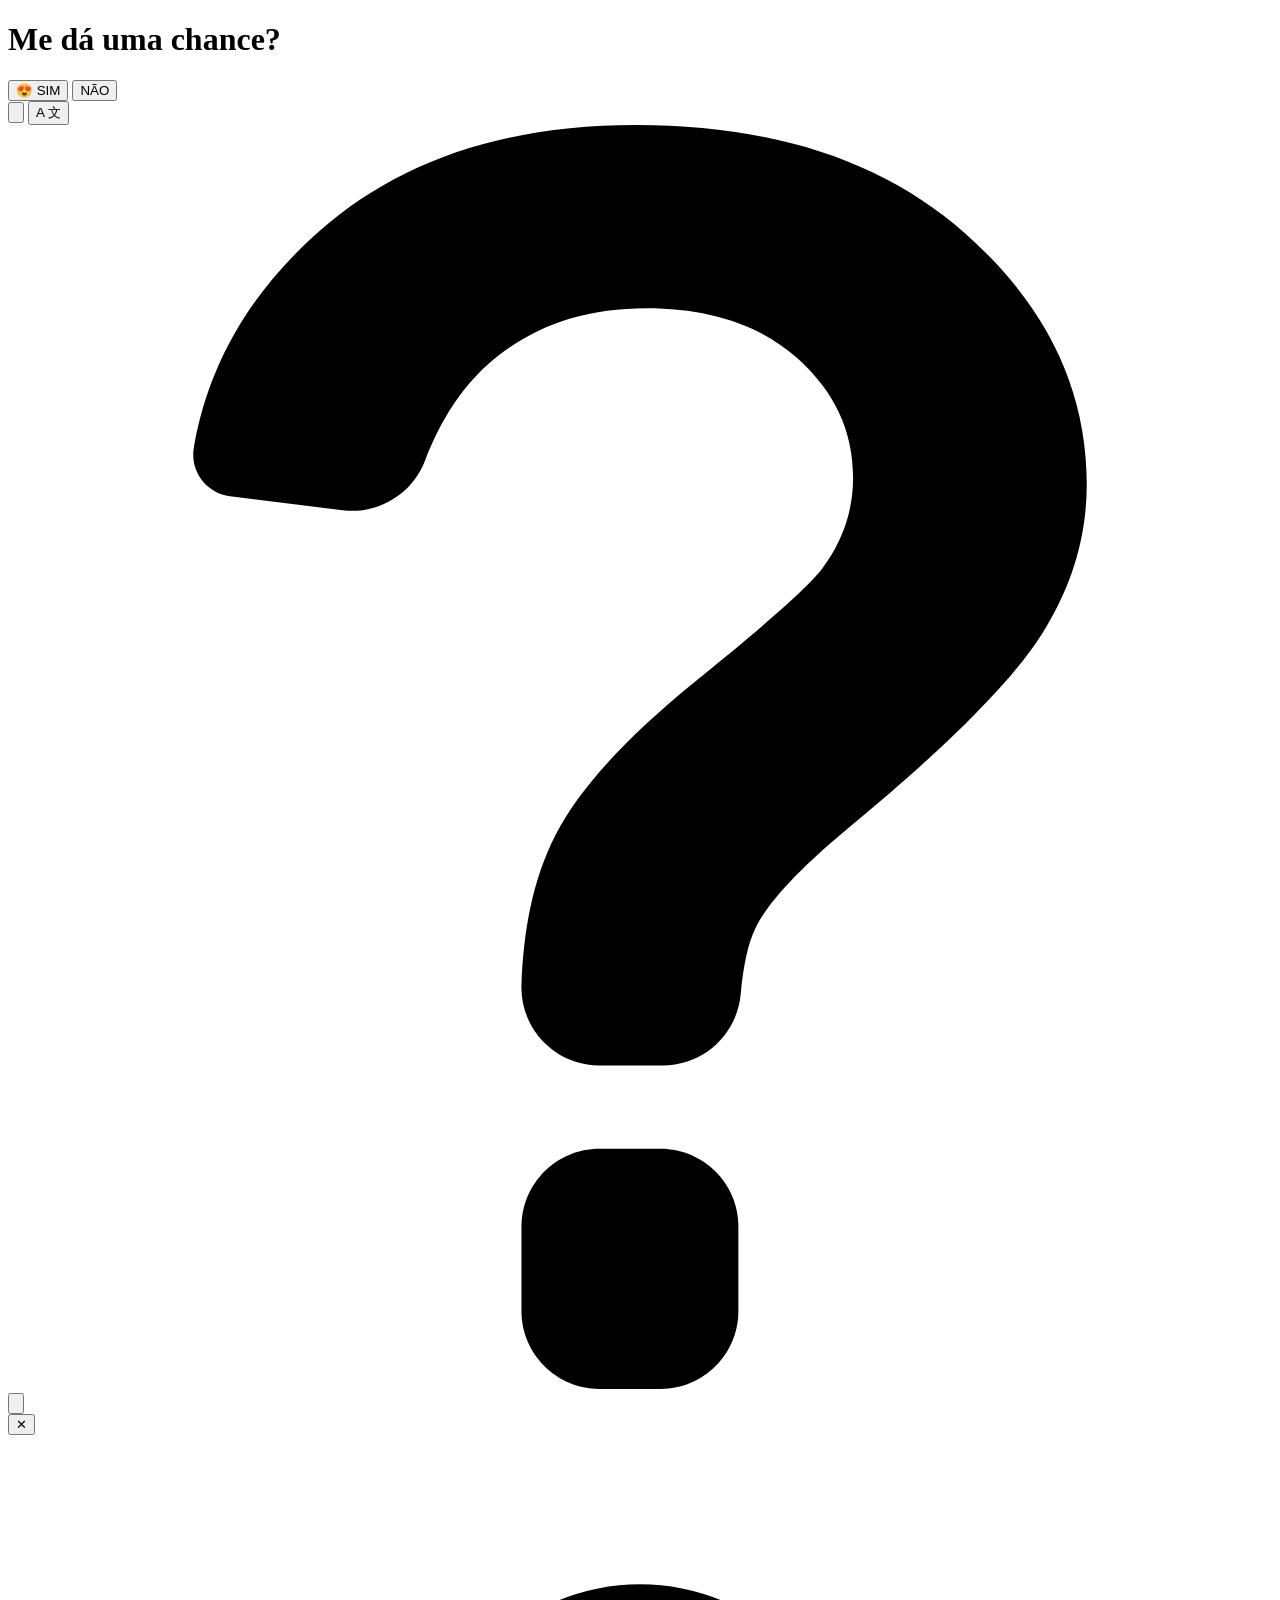
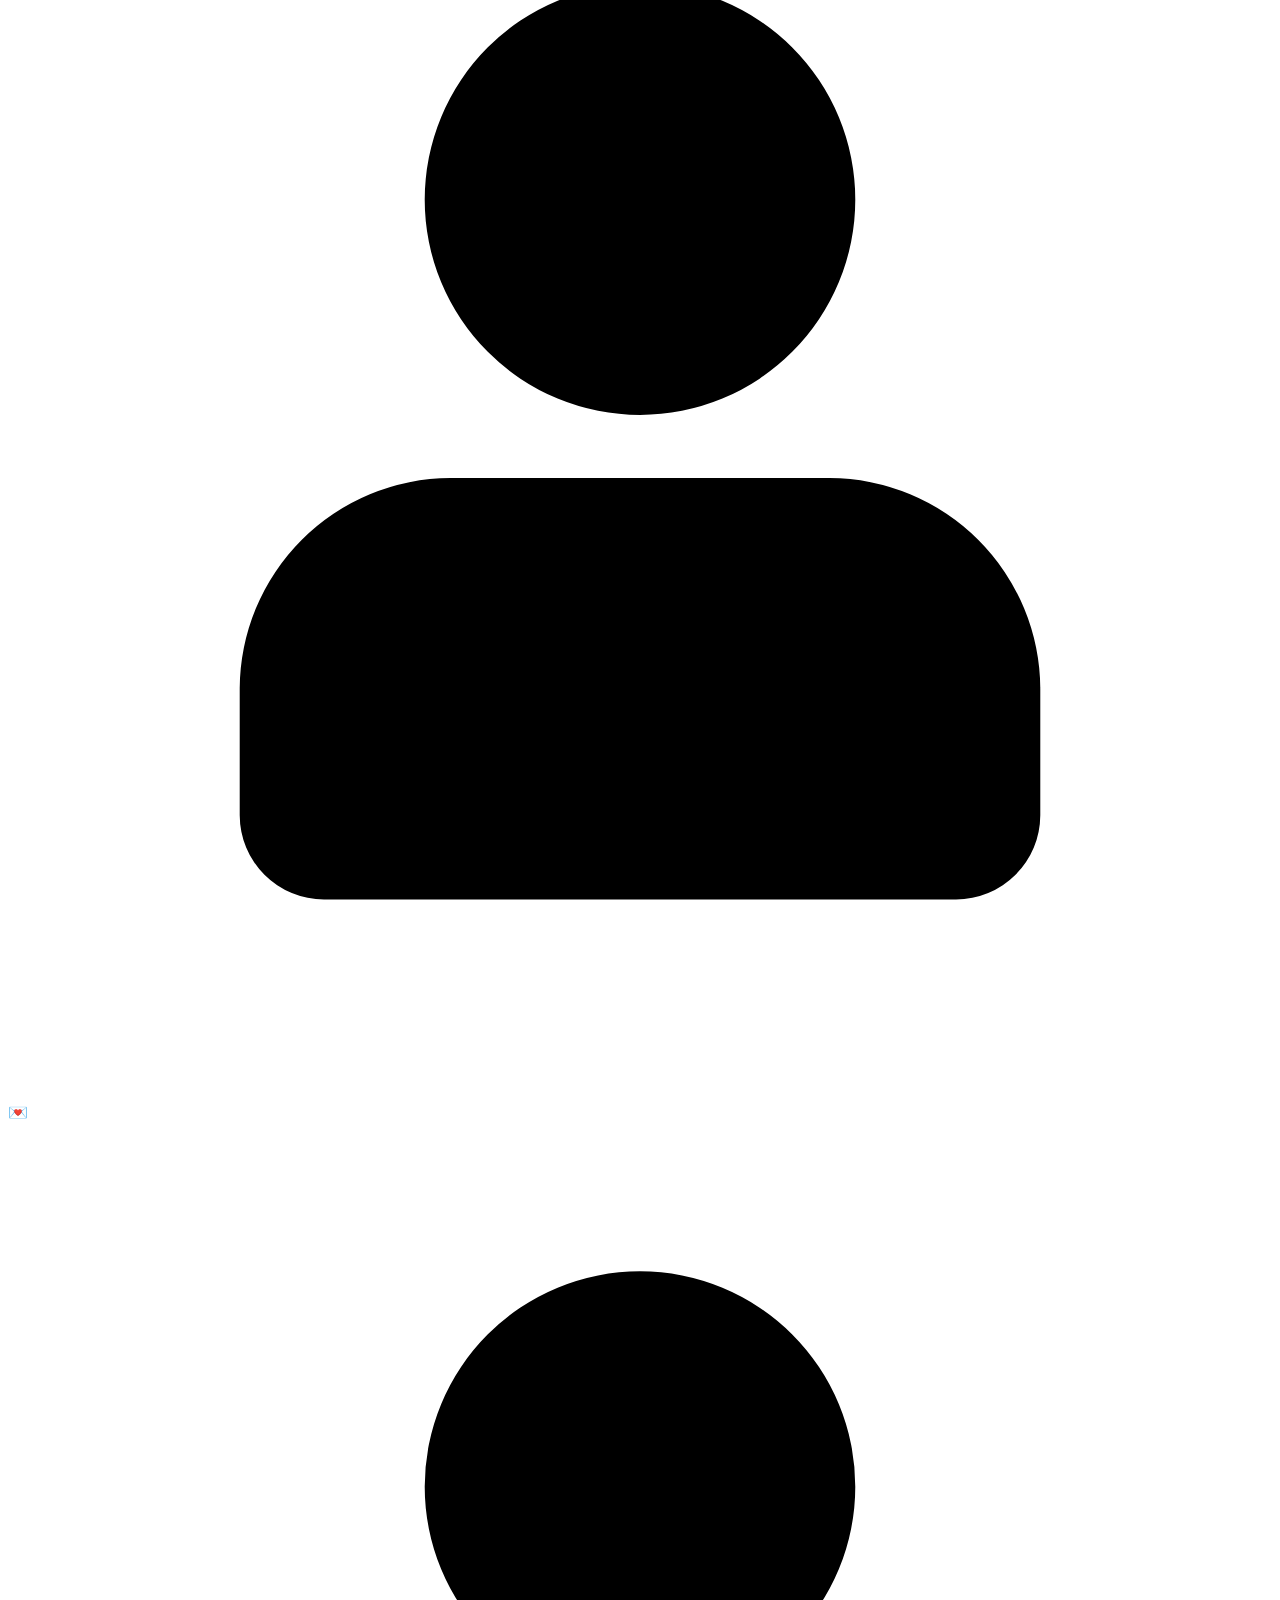
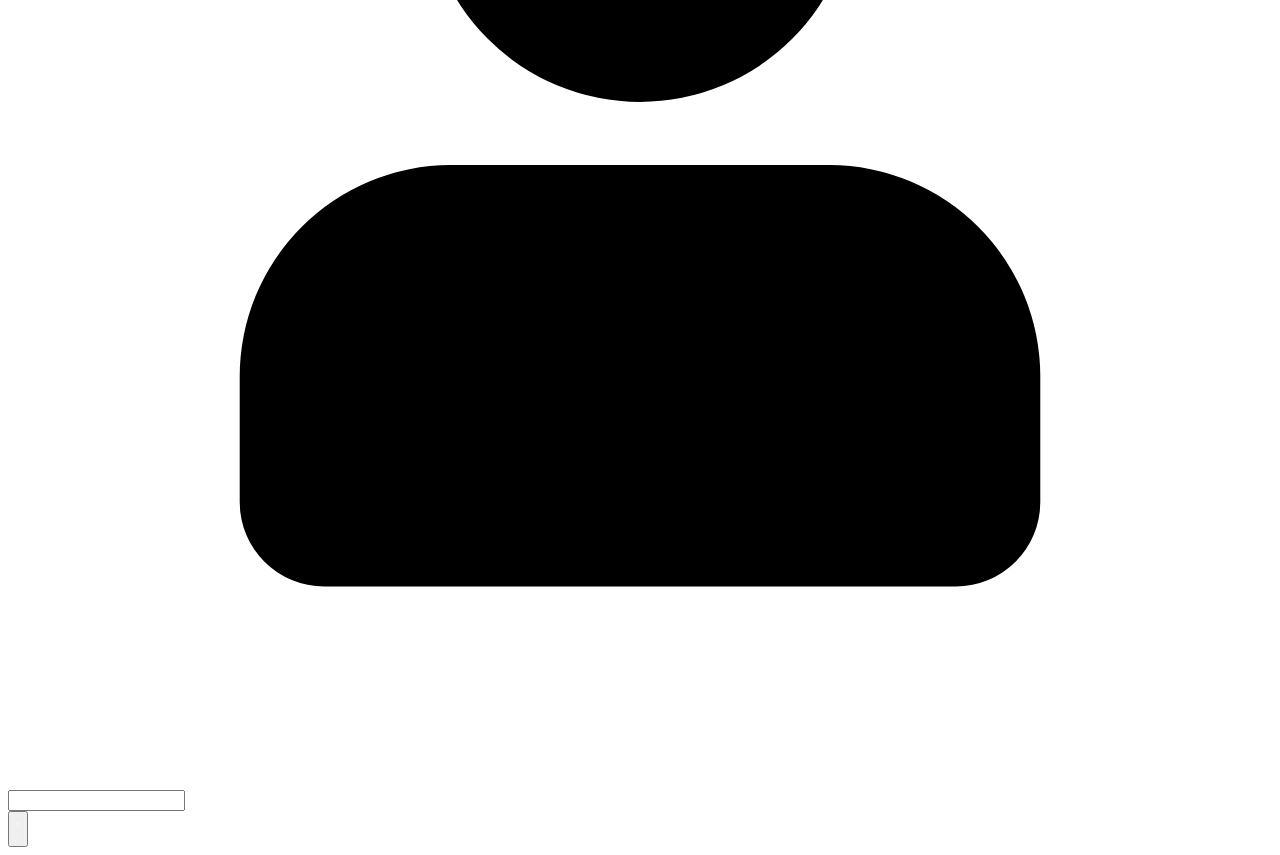
==== index.html @ d66564ca "Update and rename romance.html to index.html" ====
<!DOCTYPE html>
<html lang="pt-BR">
<head>
    <meta charset="UTF-8">
    <meta name="viewport" content="width=device-width, initial-scale=1.0">
    
    <!-- SEO -->
    <title>Me dá uma chance?</title>
    <meta name="description" content="Uma página para os românticos">
    <meta name="keywords" content="romântico, interativo, desafio, emojis, divertido, amor">
    <meta name="author" content="Lury Morais">
    <meta name="robots" content="index, follow">
    
    <!-- Favicon -->
    <link rel="icon" type="image/svg+xml" href="data:image/svg+xml,<svg xmlns='http://www.w3.org/2000/svg' viewBox='0 0 100 100'><text y='.9em' font-size='90'>💗</text></svg>">
    <link rel="apple-touch-icon" href="data:image/svg+xml,<svg xmlns='http://www.w3.org/2000/svg' viewBox='0 0 100 100'><text y='.9em' font-size='90'>💗</text></svg>">
    
    <!-- Open Graph -->
    <meta property="og:title" content="Me dá uma chance?">
    <meta property="og:description" content="Uma página para os românticos.">
    <meta property="og:type" content="website">
    <meta property="og:url" content="https://revistacarnaubais.com.br/romance.html">
    <meta property="og:image" content="https://emojicdn.elk.sh/💗?size=1200x630">
    
    <!-- Twitter Card -->
    <meta name="twitter:card" content="summary_large_image">
    <meta name="twitter:title" content="Me dá uma chance?">
    <meta name="twitter:description" content="Página interativa romântica">
    <meta name="twitter:image" content="https://emojicdn.elk.sh/💗?size=1200x630">
    
    <!-- Canonical -->
    <link rel="canonical" href="https://revistacarnaubais.com.br/romance.html">
    
    <!-- Idiomas alternativos -->
    <link rel="alternate" hreflang="pt" href="https://revistacarnaubais.com.br/romance.html?lang=pt">
    <link rel="alternate" hreflang="en" href="https://revistacarnaubais.com.br/romance.html?lang=en">
    <link rel="alternate" hreflang="es" href="https://revistacarnaubais.com.br/romance.html?lang=es">
    <link rel="alternate" hreflang="x-default" href="https://revistacarnaubais.com.br/romance.html">
    
    <!-- CSS -->
    <link rel="stylesheet" href="style.css">
</head>
    <!-- JavaScript -->
    <script src="script.js"></script>
    
<body>
    <div class="card" role="main">
        <h1 class="titulo" id="titulo">
            <span>Me dá uma chance?</span>
        </h1>

        <div class="botoes" id="botoesContainer">
            <button class="btn btn-sim" id="btnSim">😍 SIM</button>
    	    <button class="btn btn-nao inicial" id="btnNaoInicial">NÃO</button>
        </div>
    </div>

    <div class="emoji-rain" id="emojiContainer"></div>

    <!-- Botão Mute -->
    <button class="mute-btn" id="muteBtn" aria-label="Alternar som">
        <svg viewBox="0 0 512 512" xmlns="http://www.w3.org/2000/svg">
            <g>
                <path d="M281.817,0L166.206,115.613H52.595v280.774h113.61L281.817,512h51.552V0H281.817z M283.82,443.932l-97.093-97.093h-84.584
                    V165.161h84.584l97.093-97.093V443.932z"/>
            </g>
            <g>
                <path d="M408.694,133.374l-35.036,35.036c48.297,48.298,48.297,126.884,0,175.18l35.036,35.036
                    C476.309,311.01,476.309,200.99,408.694,133.374z"/>
            </g>
        </svg>
    </button>

    <!-- Botão Idioma -->
    <button class="lang-btn" id="langBtn">A 文</button>

    <!-- Menu de Idiomas -->
    <div class="lang-menu" id="langMenu"></div>

    <!-- Botão Repositório -->
    <a href="https://github.com/lurymorais/lovelove" target="_blank" class="repo-btn" aria-label="Repositório">
        <svg viewBox="0 0 973.1 973.1" xmlns="http://www.w3.org/2000/svg">
            <g>
                <path d="M502.29,788.199h-47c-33.1,0-60,26.9-60,60v64.9c0,33.1,26.9,60,60,60h47c33.101,0,60-26.9,60-60v-64.9
                    C562.29,815,535.391,788.199,502.29,788.199z"/>
                <path d="M170.89,285.8l86.7,10.8c27.5,3.4,53.6-12.4,63.5-38.3c12.5-32.7,29.9-58.5,52.2-77.3c31.601-26.6,70.9-40,117.9-40
                    c48.7,0,87.5,12.8,116.3,38.3c28.8,25.6,43.1,56.2,43.1,92.1c0,25.8-8.1,49.4-24.3,70.8c-10.5,13.6-42.8,42.2-96.7,85.9
                    c-54,43.7-89.899,83.099-107.899,118.099c-18.4,35.801-24.8,75.5-26.4,115.301c-1.399,34.1,25.8,62.5,60,62.5h49
                    c31.2,0,57-23.9,59.8-54.9c2-22.299,5.7-39.199,11.301-50.699c9.399-19.701,33.699-45.701,72.699-78.1
                    C723.59,477.8,772.79,428.4,795.891,392c23-36.3,34.6-74.8,34.6-115.5c0-73.5-31.3-138-94-193.4c-62.6-55.4-147-83.1-253-83.1
                    c-100.8,0-182.1,27.3-244.1,82c-52.8,46.6-84.9,101.8-96.2,165.5C139.69,266.1,152.39,283.5,170.89,285.8z"/>
            </g>
        </svg>
    </a>

    <!-- Botão Compartilhar -->
    <button class="share-btn" id="shareBtn" aria-label="Compartilhar">
        <svg viewBox="0 0 24 24" fill="none" xmlns="http://www.w3.org/2000/svg">
            <path fill-rule="evenodd" clip-rule="evenodd" d="M1 18.5088C1 13.1679 4.90169 8.77098 9.99995 7.84598V5.51119C9.99995 3.63887 12.1534 2.58563 13.6313 3.73514L21.9742 10.224C23.1323 11.1248 23.1324 12.8752 21.9742 13.7761L13.6314 20.2649C12.1534 21.4144 10 20.3612 10 18.4888V16.5189C7.74106 16.9525 5.9625 18.1157 4.92778 19.6838C4.33222 20.5863 3.30568 20.7735 2.55965 20.5635C1.80473 20.3511 1.00011 19.6306 1 18.5088ZM12.4034 5.31385C12.2392 5.18613 11.9999 5.30315 11.9999 5.51119V9.41672C11.9999 9.55479 11.8873 9.66637 11.7493 9.67008C8.09094 9.76836 4.97774 12.0115 3.66558 15.1656C3.46812 15.6402 3.31145 16.1354 3.19984 16.6471C3.07554 17.217 3.00713 17.8072 3.00053 18.412C3.00018 18.4442 3 18.4765 3 18.5088C3.00001 18.6437 3.18418 18.6948 3.25846 18.5822C3.27467 18.5577 3.29101 18.5332 3.30747 18.5088C3.30748 18.5088 3.30746 18.5088 3.30747 18.5088C3.63446 18.0244 4.01059 17.5765 4.42994 17.168C4.71487 16.8905 5.01975 16.6313 5.34276 16.3912C7.05882 15.1158 9.28642 14.3823 11.7496 14.3357C11.8877 14.3331 12 14.4453 12 14.5834V18.4888C12 18.6969 12.2393 18.8139 12.4035 18.6862L20.7463 12.1973C20.875 12.0973 20.875 11.9028 20.7463 11.8027L12.4034 5.31385Z" fill="#0F1729"/>
        </svg>
    </button>

    <!-- Modal -->
    <div class="modal-overlay" id="modalOverlay">
        <div class="modal-box">
            <button class="modal-fechar" id="modalFechar">✕</button>
            
            <div class="modal-pessoas">
                <svg class="pessoa1" viewBox="-3 0 19 19" xmlns="http://www.w3.org/2000/svg">
                    <path d="M12.517 12.834v1.9a1.27 1.27 0 0 1-1.267 1.267h-9.5a1.27 1.27 0 0 1-1.267-1.267v-1.9A3.176 3.176 0 0 1 3.65 9.667h5.7a3.176 3.176 0 0 1 3.167 3.167zM3.264 5.48A3.236 3.236 0 1 1 6.5 8.717a3.236 3.236 0 0 1-3.236-3.236z"/>
                </svg>
                
                <div class="modal-carta-wrapper">
                    <div class="modal-carta">💌</div>
                </div>
                
                <svg class="pessoa2" viewBox="-3 0 19 19" xmlns="http://www.w3.org/2000/svg">
                    <path d="M12.517 12.834v1.9a1.27 1.27 0 0 1-1.267 1.267h-9.5a1.27 1.27 0 0 1-1.267-1.267v-1.9A3.176 3.176 0 0 1 3.65 9.667h5.7a3.176 3.176 0 0 1 3.167 3.167zM3.264 5.48A3.236 3.236 0 1 1 6.5 8.717a3.236 3.236 0 0 1-3.236-3.236z"/>
                </svg>
            </div>
            
            <div class="modal-link">
                <input type="text" id="modalLinkInput" readonly>
            </div>
            
            <div class="modal-btn-wrapper">
                <button class="modal-btn-copiar" id="modalBtnCopiar">
                    <svg class="copy" viewBox="0 0 24 24" fill="none" xmlns="http://www.w3.org/2000/svg">
                        <path d="M9 15H5C3.89543 15 3 14.1046 3 13V5C3 3.89543 3.89543 3 5 3H13C14.1046 3 15 3.89543 15 5V9M11 21H19C20.1046 21 21 20.1046 21 19V11C21 9.89543 20.1046 9 19 9H11C9.89543 9 9 9.89543 9 11V19C9 20.1046 9.89543 21 11 21Z" stroke="white" stroke-width="2" stroke-linecap="round" stroke-linejoin="round"/>
                    </svg>
                    <svg class="check" viewBox="0 0 24 24" fill="none" xmlns="http://www.w3.org/2000/svg">
                        <path d="M5 13L9 17L19 7" stroke="white" stroke-width="3" stroke-linecap="round" stroke-linejoin="round"/>
                    </svg>
                </button>
            </div>
        </div>
    </div>

</body>
</html>
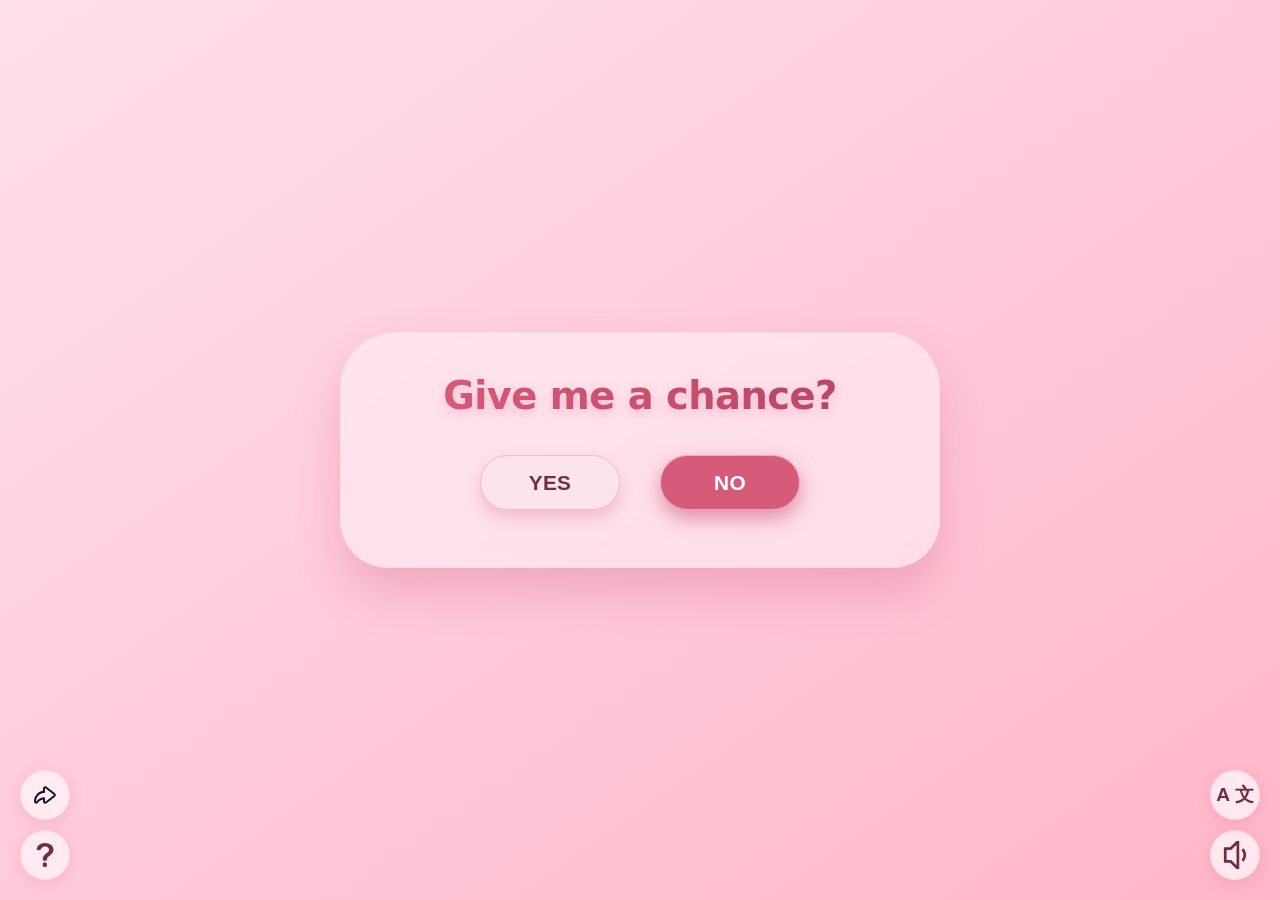
==== commit e5b89f51: "Update index.html" ====
--- a/index.html
+++ b/index.html
@@ -40,9 +40,6 @@
     <!-- CSS -->
     <link rel="stylesheet" href="style.css">
 </head>
-    <!-- JavaScript -->
-    <script src="script.js"></script>
-    
 <body>
     <div class="card" role="main">
         <h1 class="titulo" id="titulo">
@@ -136,5 +133,7 @@
         </div>
     </div>
 
+    <!-- JavaScript -->
+    <script src="script.js"></script>
 </body>
 </html>
--- a/style.css
+++ b/style.css
@@ -0,0 +1,1230 @@
+        * {
+            margin: 0;
+            padding: 0;
+            box-sizing: border-box;
+            user-select: none;
+        }
+
+        body {
+            min-height: 100vh;
+            display: flex;
+            justify-content: center;
+            align-items: center;
+            background: linear-gradient(145deg, #ffe0ec 0%, #ffb6c9 100%);
+            font-family: 'Segoe UI', 'Quicksand', system-ui, -apple-system, sans-serif;
+            padding: 1.5rem;
+            margin: 0;
+            position: relative;
+            overflow-x: hidden;
+            transition: background 0.8s ease, box-shadow 0.8s ease;
+            animation: bodyFadeIn 0.6s ease-out forwards;
+        }
+
+        @keyframes bodyFadeIn {
+            0% { opacity: 0; }
+            100% { opacity: 1; }
+        }
+
+        body.tema-fogo {
+            background: linear-gradient(145deg, #ff4500 0%, #cc0000 40%, #8b0000 100%) !important;
+            box-shadow: inset 0 0 150px rgba(255, 100, 0, 0.8);
+        }
+
+        body.tema-fogo .card {
+            background: rgba(30, 10, 10, 0.75);
+            backdrop-filter: blur(12px);
+            border-color: rgba(255, 150, 50, 0.6);
+            box-shadow: 0 0 60px rgba(255, 80, 0, 0.4);
+        }
+
+        body.tema-fogo .titulo span {
+            background: linear-gradient(135deg, #ffcc00, #ff8800, #ff4400);
+            background-clip: text;
+            -webkit-background-clip: text;
+            -webkit-text-fill-color: transparent;
+            text-shadow: 0 0 30px rgba(255, 200, 0, 0.3);
+        }
+
+        body.tema-fogo .titulo {
+            color: #fff5e6;
+            text-shadow: 0 0 30px rgba(255, 100, 0, 0.5);
+        }
+
+        body.tema-fogo .btn-sim {
+            background: #ff6b35;
+            color: #fff;
+            border-color: #ff9944;
+            box-shadow: 0 0 30px rgba(255, 100, 0, 0.5);
+        }
+
+        body.tema-fogo .btn-sim:hover {
+            background: #ff8833;
+            box-shadow: 0 0 50px rgba(255, 150, 0, 0.7);
+        }
+
+        body.tema-fogo .btn-nao {
+            background: #cc3300;
+            border-color: #ff6633;
+            box-shadow: 0 0 30px rgba(255, 50, 0, 0.6);
+        }
+
+        body.tema-fogo .btn-nao:hover {
+            background: #dd4411;
+        }
+
+        body.tema-beijo {
+            background: linear-gradient(145deg, #ff1493 0%, #8b0050 50%, #4a0025 100%) !important;
+            box-shadow: inset 0 0 150px rgba(255, 20, 147, 0.4);
+        }
+
+        body.tema-beijo .card {
+            background: rgba(40, 0, 20, 0.7);
+            backdrop-filter: blur(12px);
+            border-color: rgba(255, 20, 147, 0.5);
+            box-shadow: 0 0 60px rgba(255, 20, 147, 0.3);
+        }
+
+        body.tema-beijo .titulo span {
+            background: linear-gradient(135deg, #ff69b4, #ff1493, #cc0066);
+            background-clip: text;
+            -webkit-background-clip: text;
+            -webkit-text-fill-color: transparent;
+            text-shadow: 0 0 30px rgba(255, 20, 147, 0.4);
+        }
+
+        body.tema-beijo .titulo {
+            color: #ffe0f0;
+            text-shadow: 0 0 30px rgba(255, 20, 147, 0.3);
+        }
+
+        body.tema-beijo .btn-sim {
+            background: #ff1493;
+            color: #fff;
+            border-color: #ff69b4;
+            box-shadow: 0 0 30px rgba(255, 20, 147, 0.5);
+        }
+
+        body.tema-beijo .btn-sim:hover {
+            background: #ff3399;
+            box-shadow: 0 0 50px rgba(255, 20, 147, 0.7);
+        }
+
+        body.tema-beijo .btn-nao {
+            background: #8b0050;
+            border-color: #ff1493;
+            box-shadow: 0 0 30px rgba(255, 20, 147, 0.4);
+        }
+
+        body.tema-beijo .btn-nao:hover {
+            background: #aa0066;
+        }
+
+        .fire-particle {
+            position: fixed;
+            pointer-events: none;
+            z-index: 9996;
+            font-size: 2.5rem;
+            animation: fireFloat 1.8s ease-out forwards;
+            opacity: 0.9;
+        }
+
+        @keyframes fireFloat {
+            0% {
+                opacity: 1;
+                transform: translateY(0) scale(0.3) rotate(0deg);
+            }
+            50% {
+                opacity: 1;
+                transform: translateY(-100px) scale(1.5) rotate(20deg);
+            }
+            100% {
+                opacity: 0;
+                transform: translateY(-250px) scale(0.8) rotate(40deg);
+            }
+        }
+
+        .beijo-particle {
+            position: fixed;
+            pointer-events: none;
+            z-index: 9996;
+            font-size: 2.5rem;
+            animation: beijoFloat 2s ease-out forwards;
+            opacity: 0.9;
+        }
+
+        @keyframes beijoFloat {
+            0% {
+                opacity: 1;
+                transform: translate(0, 0) scale(0.3) rotate(0deg);
+            }
+            30% {
+                opacity: 1;
+                transform: translate(var(--tx), var(--ty)) scale(1.6) rotate(15deg);
+            }
+            70% {
+                opacity: 0.8;
+                transform: translate(calc(var(--tx) * 1.2), calc(var(--ty) * 1.2 - 60px)) scale(1.2) rotate(-10deg);
+            }
+            100% {
+                opacity: 0;
+                transform: translate(calc(var(--tx) * 1.8), calc(var(--ty) * 1.8 - 120px)) scale(0.3) rotate(25deg);
+            }
+        }
+
+        .card {
+            max-width: 600px;
+            width: 100%;
+            background: rgba(255, 240, 245, 0.6);
+            backdrop-filter: blur(8px);
+            -webkit-backdrop-filter: blur(8px);
+            border-radius: 56px 56px 48px 48px;
+            padding: 2.5rem 2rem 2.8rem;
+            box-shadow: 0 25px 45px rgba(199, 70, 110, 0.25),
+                        0 0 0 1px rgba(255, 215, 225, 0.4) inset;
+            text-align: center;
+            transition: all 0.4s ease;
+            border: 1px solid rgba(255, 220, 230, 0.5);
+            position: relative;
+            z-index: 1;
+            animation: cardFadeIn 0.7s ease-out forwards;
+        }
+
+        @keyframes cardFadeIn {
+            0% {
+                opacity: 0;
+                transform: scale(0.9) translateY(30px);
+            }
+            100% {
+                opacity: 1;
+                transform: scale(1) translateY(0);
+            }
+        }
+
+        .titulo {
+            font-size: 2.4rem;
+            font-weight: 700;
+            color: #8a2e4a;
+            text-shadow: 0 4px 12px rgba(230, 100, 140, 0.3);
+            letter-spacing: -0.5px;
+            margin-bottom: 1.2rem;
+            line-height: 1.2;
+            word-break: break-word;
+            transition: color 0.4s ease;
+            animation: titleFadeIn 0.8s ease-out 0.2s both;
+        }
+
+        @keyframes titleFadeIn {
+            0% {
+                opacity: 0;
+                transform: translateY(-30px);
+            }
+            100% {
+                opacity: 1;
+                transform: translateY(0);
+            }
+        }
+
+        .titulo span {
+            display: inline-block;
+            background: linear-gradient(135deg, #d65a7a, #b34262);
+            background-clip: text;
+            -webkit-background-clip: text;
+            -webkit-text-fill-color: transparent;
+            font-weight: 800;
+            transition: all 0.4s ease;
+        }
+
+        .botoes {
+            display: flex;
+            flex-wrap: wrap;
+            justify-content: center;
+            align-items: center;
+            gap: 1.8rem 2.5rem;
+            margin-top: 1.5rem;
+            position: relative;
+            min-height: 80px;
+        }
+
+        .btn {
+            border: none;
+            padding: 0.9rem 2.5rem;
+            border-radius: 60px;
+            font-size: 1.3rem;
+            font-weight: 600;
+            letter-spacing: 0.3px;
+            cursor: pointer;
+            display: inline-flex;
+            align-items: center;
+            justify-content: center;
+            min-width: 140px;
+            border: 1px solid rgba(255, 220, 230, 0.6);
+            position: relative;
+            transition: transform 0.15s ease, box-shadow 0.2s, background 0.3s ease, color 0.3s ease;
+        }
+
+        .btn-sim {
+            background: #fce4ec;
+            color: #6d2e46;
+            border-color: #f8b8cc;
+            box-shadow: 0 8px 16px rgba(200, 80, 120, 0.25);
+            z-index: 2;
+            transition: all 0.3s ease;
+            animation: bounceIn 0.6s ease-out 0.4s both;
+        }
+
+        @keyframes bounceIn {
+            0% {
+                opacity: 0;
+                transform: scale(0.3);
+            }
+            50% {
+                opacity: 1;
+                transform: scale(1.05);
+            }
+            70% {
+                transform: scale(0.9);
+            }
+            100% {
+                transform: scale(1);
+            }
+        }
+
+        .btn-sim:hover {
+            background: #fcd1df;
+            transform: scale(1.02);
+            box-shadow: 0 10px 22px rgba(190, 70, 110, 0.35);
+            border-color: #e997b2;
+        }
+
+        .btn-sim:active {
+            transform: scale(0.96);
+        }
+
+        .btn-nao {
+            background: #d65a7a;
+            color: white;
+            border-color: #c44b6b;
+            box-shadow: 0 8px 20px rgba(190, 60, 100, 0.5);
+            z-index: 9999;
+            position: fixed;
+            margin: 0;
+            padding: 0.9rem 2.5rem;
+            min-width: 140px;
+            border-radius: 60px;
+            font-size: 1.3rem;
+            font-weight: 600;
+            letter-spacing: 0.3px;
+            cursor: pointer;
+            border: 1px solid rgba(255, 220, 230, 0.6);
+            display: inline-flex;
+            align-items: center;
+            justify-content: center;
+            will-change: left, top, background, box-shadow, border-color;
+            animation: popIn 0.5s ease-out 0.5s both;
+        }
+
+        .btn-nao.sem-animacao {
+            animation: none !important;
+            opacity: 1 !important;
+            transform: scale(1) !important;
+        }
+
+        @keyframes popIn {
+            0% {
+                opacity: 0;
+                transform: scale(0) rotate(-10deg);
+            }
+            70% {
+                opacity: 1;
+                transform: scale(1.15) rotate(2deg);
+            }
+            100% {
+                opacity: 1;
+                transform: scale(1) rotate(0deg);
+            }
+        }
+
+        .btn-nao:hover {
+            background: #c94b6b;
+            box-shadow: 0 10px 28px rgba(180, 50, 90, 0.6);
+        }
+
+        .btn-nao.bloqueado {
+            opacity: 0 !important;
+            pointer-events: none !important;
+            cursor: default !important;
+            transform: scale(0.8);
+            transition: opacity 0.3s ease, transform 0.3s ease;
+        }
+
+        .emoji-rain {
+            position: fixed;
+            top: 0;
+            left: 0;
+            width: 100%;
+            height: 100%;
+            pointer-events: none;
+            z-index: 10000;
+            overflow: hidden;
+        }
+
+        .emoji-particle {
+            position: absolute;
+            font-size: 2.8rem;
+            animation: emojiExplode 1.2s cubic-bezier(0.2, 0.8, 0.3, 1.2) forwards;
+            pointer-events: none;
+            text-shadow: 0 4px 15px rgba(200, 60, 100, 0.4);
+        }
+
+        .emoji-particle.especial {
+            animation: emojiExplodeEspecial 3s cubic-bezier(0.2, 0.8, 0.3, 1.2) forwards;
+            font-size: 4rem;
+            text-shadow: 0 0 30px rgba(255, 100, 0, 0.8);
+        }
+
+        @keyframes emojiExplode {
+            0% {
+                opacity: 1;
+                transform: translate(0, 0) scale(0.5) rotate(0deg);
+            }
+            40% {
+                opacity: 1;
+                transform: translate(var(--tx), var(--ty)) scale(1.3) rotate(20deg);
+            }
+            100% {
+                opacity: 0;
+                transform: translate(calc(var(--tx) * 1.6), calc(var(--ty) * 1.6 - 80px)) scale(0.2) rotate(40deg);
+            }
+        }
+
+        @keyframes emojiExplodeEspecial {
+            0% {
+                opacity: 1;
+                transform: translate(0, 0) scale(0.5) rotate(0deg);
+            }
+            30% {
+                opacity: 1;
+                transform: translate(var(--tx), var(--ty)) scale(1.6) rotate(25deg);
+            }
+            70% {
+                opacity: 1;
+                transform: translate(calc(var(--tx) * 1.2), calc(var(--ty) * 1.2 - 60px)) scale(1.2) rotate(15deg);
+            }
+            100% {
+                opacity: 0;
+                transform: translate(calc(var(--tx) * 1.8), calc(var(--ty) * 1.8 - 120px)) scale(0.3) rotate(45deg);
+            }
+        }
+
+        .mute-btn {
+            position: fixed;
+            bottom: 20px;
+            right: 20px;
+            background: rgba(255, 240, 245, 0.85);
+            backdrop-filter: blur(8px);
+            border: 1px solid rgba(255, 200, 215, 0.5);
+            border-radius: 50%;
+            width: 50px;
+            height: 50px;
+            display: flex;
+            align-items: center;
+            justify-content: center;
+            cursor: pointer;
+            z-index: 9998;
+            box-shadow: 0 4px 15px rgba(190, 70, 110, 0.15);
+            transition: all 0.3s ease;
+            padding: 10px;
+            animation: slideInRight 0.6s ease-out 0.6s both;
+        }
+
+        @keyframes slideInRight {
+            0% {
+                opacity: 0;
+                transform: translateX(60px);
+            }
+            100% {
+                opacity: 1;
+                transform: translateX(0);
+            }
+        }
+
+        .mute-btn:hover {
+            transform: scale(1.1);
+            background: rgba(255, 240, 245, 1);
+            box-shadow: 0 6px 25px rgba(190, 70, 110, 0.25);
+        }
+
+        .mute-btn svg {
+            width: 100%;
+            height: 100%;
+            fill: #6d2e46;
+            transition: fill 0.3s ease;
+        }
+
+        .mute-btn.muted svg {
+            fill: #b34262;
+        }
+
+        .lang-btn {
+            position: fixed;
+            bottom: 80px;
+            right: 20px;
+            background: rgba(255, 240, 245, 0.85);
+            backdrop-filter: blur(8px);
+            border: 1px solid rgba(255, 200, 215, 0.5);
+            border-radius: 50%;
+            width: 50px;
+            height: 50px;
+            display: flex;
+            align-items: center;
+            justify-content: center;
+            cursor: pointer;
+            z-index: 9998;
+            box-shadow: 0 4px 15px rgba(190, 70, 110, 0.15);
+            transition: all 0.3s ease;
+            font-size: 1.2rem;
+            font-weight: 600;
+            color: #6d2e46;
+            animation: slideInRight 0.6s ease-out 0.8s both;
+        }
+
+        .lang-btn:hover {
+            transform: scale(1.1);
+            background: rgba(255, 240, 245, 1);
+            box-shadow: 0 6px 25px rgba(190, 70, 110, 0.25);
+        }
+
+.lang-menu {
+    position: fixed;
+    bottom: 140px;
+    right: 20px;
+    background: rgba(255, 240, 245, 0.95);
+    backdrop-filter: blur(12px);
+    border: 1px solid rgba(255, 200, 215, 0.5);
+    border-radius: 16px;
+    padding: 0.5rem 0;
+    z-index: 9999;
+    box-shadow: 0 8px 30px rgba(190, 70, 110, 0.15);
+    max-height: 250px;
+    overflow-y: auto;
+    min-width: 140px;
+    max-width: 180px;
+    display: none;
+    animation: menuFadeIn 0.25s ease-out forwards;
+}
+
+        .lang-menu.aberto {
+            display: block;
+        }
+
+        @keyframes menuFadeIn {
+            0% {
+                opacity: 0;
+                transform: translateY(-10px) scale(0.95);
+            }
+            100% {
+                opacity: 1;
+                transform: translateY(0) scale(1);
+            }
+        }
+
+        .lang-menu::-webkit-scrollbar {
+            width: 4px;
+        }
+
+        .lang-menu::-webkit-scrollbar-track {
+            background: rgba(200, 80, 120, 0.1);
+            border-radius: 10px;
+        }
+
+        .lang-menu::-webkit-scrollbar-thumb {
+            background: rgba(200, 80, 120, 0.3);
+            border-radius: 10px;
+        }
+
+.lang-item {
+    padding: 0.4rem 1.2rem;
+    cursor: pointer;
+    font-size: 0.85rem;
+    color: #4a1a2a;
+    transition: background 0.15s ease;
+    border: none;
+    background: none;
+    width: 100%;
+    text-align: left;
+    white-space: nowrap;
+    overflow: hidden;
+    text-overflow: ellipsis;
+}
+
+.lang-item:hover {
+    background: rgba(200, 80, 120, 0.08);
+}
+
+.lang-item.ativo {
+    background: rgba(200, 80, 120, 0.12);
+    font-weight: 600;
+    color: #8a2e4a;
+}
+
+        .heart-burst {
+            position: fixed;
+            pointer-events: none;
+            z-index: 9997;
+            font-size: 2rem;
+            animation: heartFloat 2s ease-out forwards;
+        }
+
+        @keyframes heartFloat {
+            0% {
+                opacity: 0.8;
+                transform: translateY(0) scale(0.5) rotate(0deg);
+            }
+            100% {
+                opacity: 0;
+                transform: translateY(-200px) scale(1.5) rotate(30deg);
+            }
+        }
+
+        body.cursor-invisivel {
+            cursor: none !important;
+        }
+
+        .blocking-overlay {
+            position: fixed;
+            top: 0;
+            left: 0;
+            width: 100%;
+            height: 100%;
+            z-index: 9995;
+            pointer-events: all;
+            cursor: none;
+            background: transparent;
+        }
+
+        @media (max-width: 500px) {
+            .card {
+                padding: 2rem 1.2rem;
+                border-radius: 40px;
+            }
+            .titulo {
+                font-size: 1.9rem;
+            }
+            .btn {
+                padding: 0.8rem 1.2rem;
+                min-width: 110px;
+                font-size: 1.1rem;
+            }
+            .btn-nao {
+                padding: 0.8rem 1.2rem;
+                min-width: 110px;
+                font-size: 1.1rem;
+            }
+            .mute-btn {
+                width: 40px;
+                height: 40px;
+                bottom: 15px;
+                right: 15px;
+                padding: 8px;
+            }
+            .lang-btn {
+                width: 40px;
+                height: 40px;
+                bottom: 65px;
+                right: 15px;
+                font-size: 1rem;
+            }
+            .lang-menu {
+                right: 15px;
+                bottom: 115px;
+                min-width: 160px;
+                max-height: 250px;
+            }
+            .lang-item {
+                padding: 0.5rem 1rem;
+                font-size: 0.85rem;
+            }
+        }
+
+        @media (max-width: 400px) {
+            .botoes {
+                gap: 1.2rem;
+                flex-direction: column;
+            }
+            .btn {
+                width: 80%;
+            }
+        }
+
+.lang-menu::-webkit-scrollbar {
+    width: 3px;
+}
+
+.lang-menu::-webkit-scrollbar-track {
+    background: rgba(200, 80, 120, 0.05);
+    border-radius: 10px;
+}
+
+.lang-menu::-webkit-scrollbar-thumb {
+    background: rgba(200, 80, 120, 0.2);
+    border-radius: 10px;
+}
+
+.repo-btn {
+    position: fixed;
+    bottom: 20px;
+    left: 20px;
+    background: rgba(255, 240, 245, 0.85);
+    backdrop-filter: blur(8px);
+    border: 1px solid rgba(255, 200, 215, 0.5);
+    border-radius: 50%;
+    width: 50px;
+    height: 50px;
+    display: flex;
+    align-items: center;
+    justify-content: center;
+    cursor: pointer;
+    z-index: 9998;
+    box-shadow: 0 4px 15px rgba(190, 70, 110, 0.15);
+    transition: all 0.3s ease;
+    padding: 12px;
+    animation: slideInLeft 0.6s ease-out 0.7s both;
+}
+
+.repo-btn:hover {
+    transform: scale(1.1);
+    background: rgba(255, 240, 245, 1);
+    box-shadow: 0 6px 25px rgba(190, 70, 110, 0.25);
+}
+
+.repo-btn svg {
+    width: 100%;
+    height: 100%;
+    fill: #6d2e46;
+    transition: fill 0.3s ease;
+}
+
+.repo-btn:hover svg {
+    fill: #b34262;
+}
+
+@keyframes slideInLeft {
+    0% {
+        opacity: 0;
+        transform: translateX(-60px);
+    }
+    100% {
+        opacity: 1;
+        transform: translateX(0);
+    }
+}
+
+@media (max-width: 500px) {
+    .repo-btn {
+        width: 40px;
+        height: 40px;
+        bottom: 15px;
+        left: 15px;
+        padding: 10px;
+    }
+}
+
+/* Estado inicial do botão NÃO - ao lado do SIM */
+.btn-nao.inicial {
+    position: relative !important;
+    display: inline-flex !important;
+    z-index: 2 !important;
+    animation: bounceIn 0.6s ease-out 0.5s both;
+    /* Remove fixed positioning */
+    left: auto !important;
+    top: auto !important;
+    margin: 0 !important;
+}
+
+.share-btn {
+    position: fixed;
+    bottom: 80px;
+    left: 20px;
+    background: rgba(255, 240, 245, 0.85);
+    backdrop-filter: blur(8px);
+    border: 1px solid rgba(255, 200, 215, 0.5);
+    border-radius: 50%;
+    width: 50px;
+    height: 50px;
+    display: flex;
+    align-items: center;
+    justify-content: center;
+    cursor: pointer;
+    z-index: 9998;
+    box-shadow: 0 4px 15px rgba(190, 70, 110, 0.15);
+    transition: all 0.3s ease;
+    padding: 12px;
+    animation: slideInLeft 0.6s ease-out 0.8s both;
+}
+
+.share-btn:hover {
+    transform: scale(1.1);
+    background: rgba(255, 240, 245, 1);
+    box-shadow: 0 6px 25px rgba(190, 70, 110, 0.25);
+}
+
+.share-btn svg {
+    width: 100%;
+    height: 100%;
+    fill: #6d2e46;
+    transition: fill 0.3s ease;
+}
+
+.share-btn:hover svg {
+    fill: #b34262;
+}
+
+.modal-overlay {
+    position: fixed;
+    top: 0;
+    left: 0;
+    width: 100%;
+    height: 100%;
+    background: rgba(0, 0, 0, 0.5);
+    backdrop-filter: blur(8px);
+    z-index: 99999;
+    display: none;
+    justify-content: center;
+    align-items: center;
+}
+
+.modal-overlay.aberto {
+    display: flex;
+}
+
+.modal-box {
+    background: rgba(255, 240, 245, 0.95);
+    backdrop-filter: blur(12px);
+    border-radius: 24px;
+    padding: 2rem 1.8rem;
+    max-width: 400px;
+    width: 90%;
+    text-align: center;
+    box-shadow: 0 20px 60px rgba(190, 70, 110, 0.3);
+    border: 1px solid rgba(255, 200, 215, 0.5);
+    position: relative;
+    animation: modalBoxIn 0.3s ease-out forwards;
+}
+
+@keyframes modalBoxIn {
+    0% {
+        opacity: 0;
+        transform: translateY(20px) scale(0.95);
+    }
+    100% {
+        opacity: 1;
+        transform: translateY(0) scale(1);
+    }
+}
+
+.modal-link {
+    display: flex;
+    align-items: center;
+    gap: 0.5rem;
+    background: rgba(255, 215, 225, 0.4);
+    border-radius: 12px;
+    padding: 0.6rem 0.8rem;
+    border: 1px solid rgba(255, 200, 215, 0.3);
+    margin-bottom: 1rem;
+}
+
+.modal-link input {
+    flex: 1;
+    border: none;
+    background: transparent;
+    font-size: 0.8rem;
+    color: #4a1a2a;
+    outline: none;
+    font-family: 'Segoe UI', system-ui, sans-serif;
+    padding: 0.2rem 0;
+    cursor: default;
+}
+
+.modal-link input::selection {
+    background: rgba(200, 80, 120, 0.2);
+}
+
+.modal-link .icone-link {
+    font-size: 1.2rem;
+    opacity: 0.6;
+}
+
+.modal-btn-copiar {
+    background: #d65a7a;
+    color: white;
+    border: none;
+    padding: 0.7rem;
+    border-radius: 40px;
+    font-size: 1.4rem;
+    cursor: pointer;
+    transition: all 0.3s ease;
+    width: 100%;
+    display: flex;
+    align-items: center;
+    justify-content: center;
+    gap: 0.5rem;
+    font-family: 'Segoe UI', system-ui, sans-serif;
+}
+
+.modal-btn-copiar:hover {
+    background: #c94b6b;
+    transform: scale(1.02);
+}
+
+.modal-btn-copiar.copiado {
+    background: #2d8a4e;
+}
+
+.modal-fechar {
+    position: absolute;
+    top: 10px;
+    right: 14px;
+    background: none;
+    border: none;
+    font-size: 1.3rem;
+    cursor: pointer;
+    color: #8a4a62;
+    transition: transform 0.2s ease;
+    font-family: 'Segoe UI', system-ui, sans-serif;
+    line-height: 1;
+    opacity: 0.6;
+}
+
+.modal-fechar:hover {
+    transform: scale(1.2);
+    opacity: 1;
+}
+
+/* Emoji decorativo no modal */
+.modal-emoji {
+    font-size: 2.5rem;
+    margin-bottom: 0.5rem;
+    display: block;
+}
+
+@media (max-width: 500px) {
+    .share-btn {
+        width: 40px;
+        height: 40px;
+        bottom: 65px;
+        left: 15px;
+        padding: 10px;
+    }
+    .modal-box {
+        padding: 1.5rem 1.2rem;
+    }
+    .modal-link input {
+        font-size: 0.7rem;
+    }
+    .modal-btn-copiar {
+        font-size: 1.2rem;
+        padding: 0.6rem;
+    }
+    .modal-emoji {
+        font-size: 2rem;
+    }
+}
+
+.share-btn {
+    position: fixed;
+    bottom: 80px;
+    left: 20px;
+    background: rgba(255, 240, 245, 0.85);
+    backdrop-filter: blur(8px);
+    border: 1px solid rgba(255, 200, 215, 0.5);
+    border-radius: 50%;
+    width: 50px;
+    height: 50px;
+    display: flex;
+    align-items: center;
+    justify-content: center;
+    cursor: pointer;
+    z-index: 9998;
+    box-shadow: 0 4px 15px rgba(190, 70, 110, 0.15);
+    transition: all 0.3s ease;
+    padding: 12px;
+    animation: slideInLeft 0.6s ease-out 0.8s both;
+}
+
+.share-btn:hover {
+    transform: scale(1.1);
+    background: rgba(255, 240, 245, 1);
+    box-shadow: 0 6px 25px rgba(190, 70, 110, 0.25);
+}
+
+.share-btn svg {
+    width: 100%;
+    height: 100%;
+    fill: #6d2e46;
+    transition: fill 0.3s ease;
+}
+
+.share-btn:hover svg {
+    fill: #b34262;
+}
+
+.modal-overlay {
+    position: fixed;
+    top: 0;
+    left: 0;
+    width: 100%;
+    height: 100%;
+    background: rgba(0, 0, 0, 0.5);
+    backdrop-filter: blur(8px);
+    z-index: 99999;
+    display: none;
+    justify-content: center;
+    align-items: center;
+}
+
+.modal-overlay.aberto {
+    display: flex;
+}
+
+.modal-box {
+    background: rgba(255, 240, 245, 0.95);
+    backdrop-filter: blur(12px);
+    border-radius: 24px;
+    padding: 2.5rem 2rem 2rem;
+    max-width: 480px;
+    width: 90%;
+    text-align: center;
+    box-shadow: 0 20px 60px rgba(190, 70, 110, 0.3);
+    border: 1px solid rgba(255, 200, 215, 0.5);
+    position: relative;
+    animation: modalBoxIn 0.3s ease-out forwards;
+    overflow: hidden;
+}
+
+@keyframes modalBoxIn {
+    0% {
+        opacity: 0;
+        transform: translateY(20px) scale(0.95);
+    }
+    100% {
+        opacity: 1;
+        transform: translateY(0) scale(1);
+    }
+}
+
+/* Ícones de pessoas */
+.modal-pessoas {
+    display: flex;
+    justify-content: center;
+    align-items: center;
+    gap: 2rem;
+    margin-bottom: 1.5rem;
+}
+
+.modal-pessoas svg {
+    width: 60px;
+    height: 60px;
+    fill: #d65a7a;
+}
+
+.modal-pessoas .pessoa1 {
+    animation: pessoaBounce 2s ease-in-out infinite;
+}
+
+.modal-pessoas .pessoa2 {
+    animation: pessoaBounce 2s ease-in-out infinite 0.3s;
+}
+
+@keyframes pessoaBounce {
+    0%, 100% { transform: translateY(0); }
+    50% { transform: translateY(-6px); }
+}
+
+/* Carta animada */
+.modal-carta {
+    font-size: 2.8rem;
+    display: inline-block;
+    animation: cartaVoa 2.5s ease-in-out infinite;
+    margin-bottom: 1.2rem;
+}
+
+@keyframes cartaVoa {
+    0% {
+        transform: translateX(-80px) rotate(-10deg) scale(0.8);
+        opacity: 0.3;
+    }
+    30% {
+        opacity: 1;
+    }
+    70% {
+        opacity: 1;
+    }
+    100% {
+        transform: translateX(80px) rotate(10deg) scale(0.8);
+        opacity: 0.3;
+    }
+}
+
+/* Corações saindo da carta */
+.modal-coracoes {
+    position: absolute;
+    top: 50%;
+    left: 50%;
+    transform: translate(-50%, -50%);
+    pointer-events: none;
+    z-index: 0;
+}
+
+.modal-coracoes span {
+    position: absolute;
+    font-size: 1.2rem;
+    animation: coracaoSobe 2s ease-out forwards;
+    opacity: 0;
+}
+
+@keyframes coracaoSobe {
+    0% {
+        opacity: 0;
+        transform: translate(0, 0) scale(0.5);
+    }
+    20% {
+        opacity: 1;
+    }
+    100% {
+        opacity: 0;
+        transform: translate(var(--tx), var(--ty)) scale(1.2);
+    }
+}
+
+.modal-link {
+    display: flex;
+    align-items: center;
+    gap: 0.8rem;
+    background: rgba(255, 215, 225, 0.3);
+    border-radius: 14px;
+    padding: 0.8rem 1rem;
+    border: 1px solid rgba(255, 200, 215, 0.3);
+    margin-bottom: 1.2rem;
+    position: relative;
+    z-index: 1;
+}
+
+.modal-link input {
+    flex: 1;
+    border: none;
+    background: transparent;
+    font-size: 0.9rem;
+    color: #4a1a2a;
+    outline: none;
+    font-family: 'Segoe UI', system-ui, sans-serif;
+    padding: 0.2rem 0;
+    cursor: default;
+    min-width: 0;
+}
+
+.modal-link input::selection {
+    background: rgba(200, 80, 120, 0.2);
+}
+
+.modal-link .icone-link {
+    font-size: 1.2rem;
+    opacity: 0.5;
+    flex-shrink: 0;
+}
+
+.modal-btn-copiar {
+    background: #d65a7a;
+    color: white;
+    border: none;
+    border-radius: 50%;
+    width: 48px;
+    height: 48px;
+    cursor: pointer;
+    transition: all 0.3s ease;
+    display: flex;
+    align-items: center;
+    justify-content: center;
+    padding: 10px;
+    flex-shrink: 0;
+    position: relative;
+    z-index: 1;
+}
+
+.modal-btn-copiar:hover {
+    background: #c94b6b;
+    transform: scale(1.05);
+}
+
+.modal-btn-copiar svg {
+    width: 100%;
+    height: 100%;
+    stroke: white;
+}
+
+.modal-btn-copiar.copiado {
+    background: #2d8a4e;
+}
+
+.modal-btn-copiar .check {
+    display: none;
+}
+
+.modal-btn-copiar.copiado .check {
+    display: block;
+}
+
+.modal-btn-copiar.copiado .copy {
+    display: none;
+}
+
+.modal-fechar {
+    position: absolute;
+    top: 10px;
+    right: 14px;
+    background: none;
+    border: none;
+    font-size: 1.3rem;
+    cursor: pointer;
+    color: #8a4a62;
+    transition: transform 0.2s ease;
+    font-family: 'Segoe UI', system-ui, sans-serif;
+    line-height: 1;
+    opacity: 0.5;
+    z-index: 2;
+}
+
+.modal-fechar:hover {
+    transform: scale(1.2);
+    opacity: 1;
+}
+
+@media (max-width: 500px) {
+    .share-btn {
+        width: 40px;
+        height: 40px;
+        bottom: 65px;
+        left: 15px;
+        padding: 10px;
+    }
+    .modal-box {
+        padding: 2rem 1.2rem 1.5rem;
+    }
+    .modal-pessoas svg {
+        width: 45px;
+        height: 45px;
+    }
+    .modal-pessoas {
+        gap: 1.5rem;
+    }
+    .modal-carta {
+        font-size: 2.2rem;
+    }
+    .modal-link input {
+        font-size: 0.75rem;
+    }
+    .modal-btn-copiar {
+        width: 40px;
+        height: 40px;
+        padding: 8px;
+    }
+}
